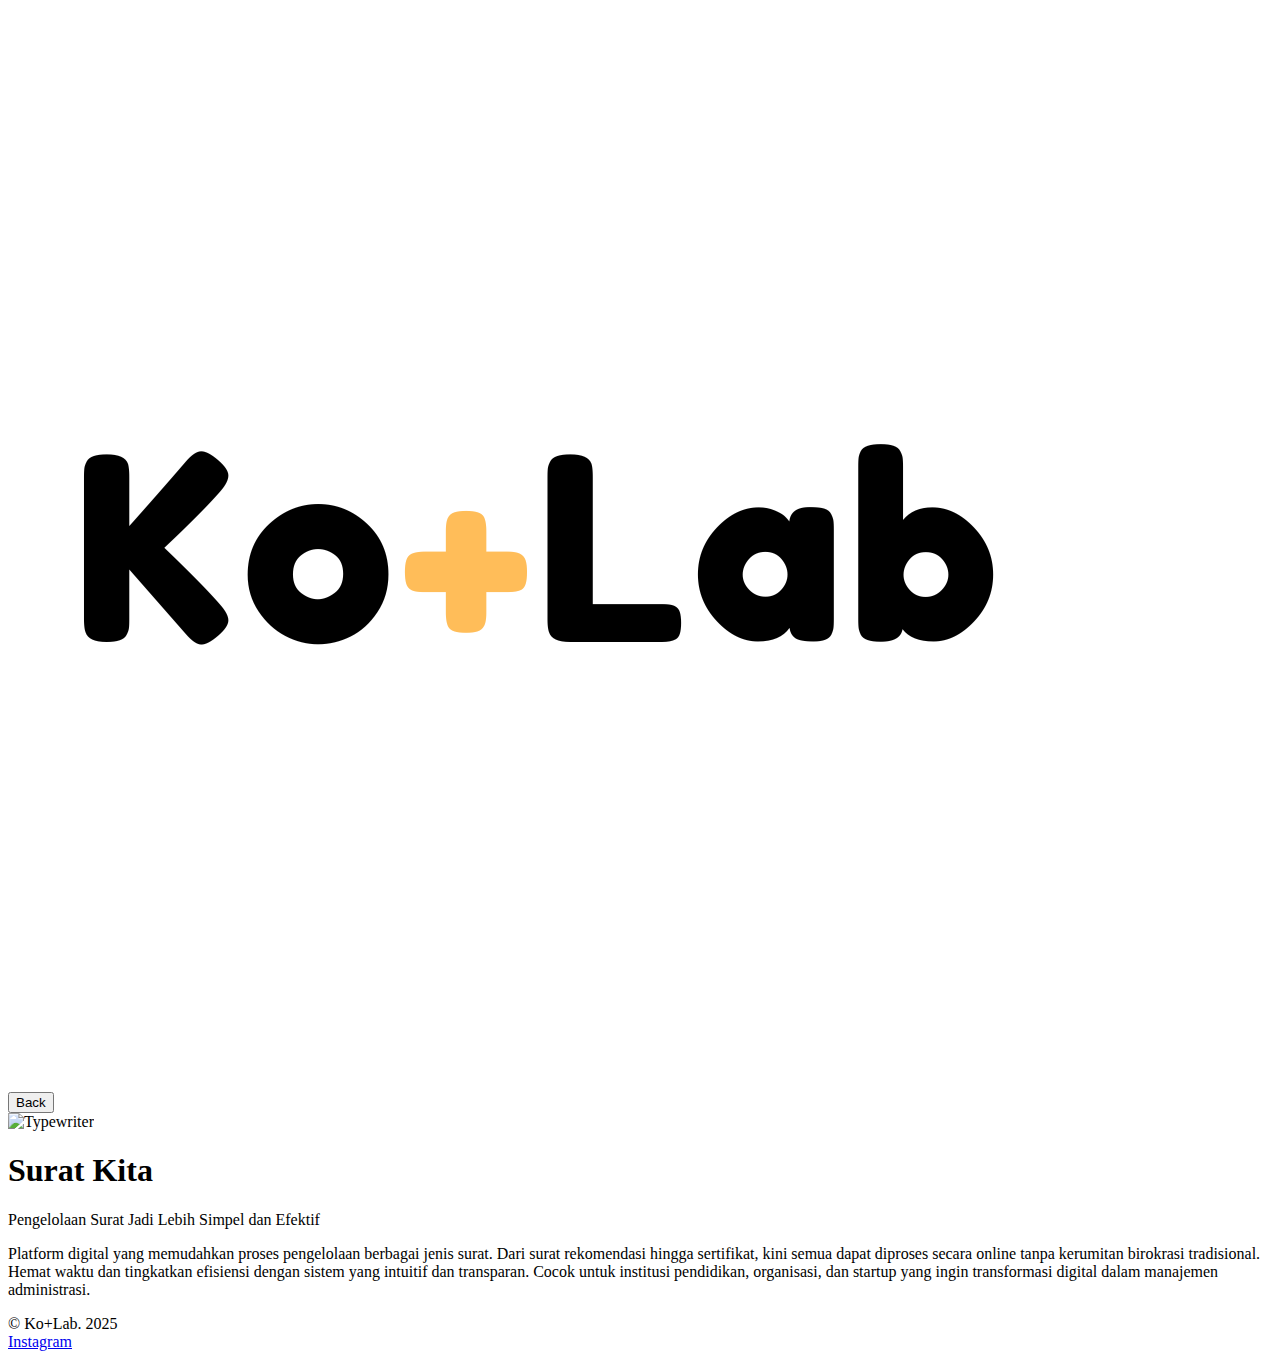
==== tentang.html @ 3b81d64d "rubh" ====
<!DOCTYPE html>
<html lang="id">
  <head>
    <meta charset="UTF-8" />
    <meta name="viewport" content="width=device-width, initial-scale=1.0" />
    <title>SuratKita - Pengelolaan Surat Digital</title>
    <script src="https://cdn.tailwindcss.com"></script>
  </head>
  <body class="bg-white text-gray-900 min-h-screen flex flex-col">
    <!-- Navbar -->
    <nav class="py-4 px-8 flex justify-between items-center">
      <div class="flex items-center">
        <img
          src="/assets/Ko+Lab Research Alliance_LogoKo+Lab.png"
          alt="Logo"
          class="w-24 h-24 mr-8"
        />
      </div>
      <button
        class="bg-yellow-500 text-white px-6 py-2 rounded-lg shadow-md hover:bg-yellow-600 transition"
        onclick="window.location.href='index.html'"
      >
        Back
      </button>
    </nav>

    <!-- Hero Section -->
    <section
      class="flex-grow flex flex-col md:flex-row items-center justify-center max-w-6xl mx-auto px-4 py-8"
    >
 
     <!-- Left Image -->
        <!-- Left Image -->
        <div class="md:w-1/2 mb-8 md:mb-0 md:pr-8">
            <div class="max-w-xs mx-auto" style="width: 60%;">
                <div class="transform -rotate-12">
                    <div class="bg-white p-4 rounded-3xl shadow-lg" style="border-radius: 32px;">
                        <img src="/assets/letter.jpg" alt="Typewriter" class="w-full h-auto rounded-2xl">
                    </div>
                </div>
            </div>
        </div>

      <!-- Right Content -->
      <div class="md:w-1/2 md:pl-8">
        <h1 class="text-5xl font-bold mb-4">Surat Kita</h1>
        <p class="text-xl text-gray-600 mb-6">
          Pengelolaan Surat Jadi Lebih Simpel dan Efektif
        </p>
        <p class="text-gray-600 mb-8">
          Platform digital yang memudahkan proses pengelolaan berbagai jenis
          surat. Dari surat rekomendasi hingga sertifikat, kini semua dapat
          diproses secara online tanpa kerumitan birokrasi tradisional. Hemat
          waktu dan tingkatkan efisiensi dengan sistem yang intuitif dan
          transparan. Cocok untuk institusi pendidikan, organisasi, dan startup
          yang ingin transformasi digital dalam manajemen administrasi.
        </p>
      </div>
    </section>

    <!-- Footer -->
    <footer
      class="py-6 px-8 flex flex-col md:flex-row justify-between items-center "
    >
      <div class="text-gray-500">© Ko+Lab. 2025</div>
      <div class="mt-4 md:mt-0">
        <a href="https://www.instagram.com/kolabfit?utm_source=ig_web_button_share_sheet&igsh=ZDNlZDc0MzIxNw==" class="text-gray-500 hover:text-gray-900">Instagram</a>
      </div>
    </footer>
  </body>
</html>
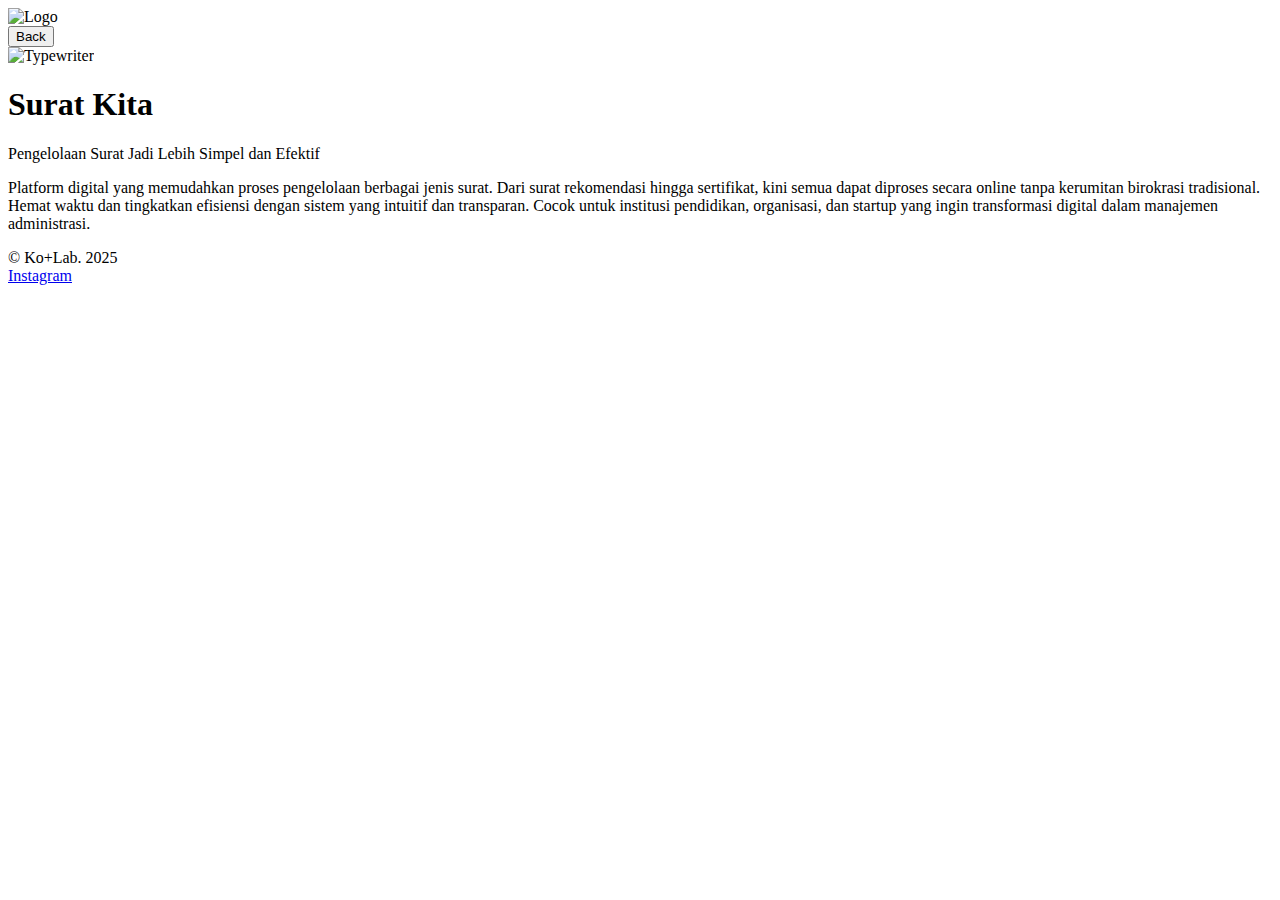
==== commit b5f741cb: "foto" ====
--- a/tentang.html
+++ b/tentang.html
@@ -11,7 +11,7 @@
     <nav class="py-4 px-8 flex justify-between items-center">
       <div class="flex items-center">
         <img
-          src="/assets/Ko+Lab Research Alliance_LogoKo+Lab.png"
+          src="/assets/images/Ko+Lab Research Alliance_LogoKo+Lab.png"
           alt="Logo"
           class="w-24 h-24 mr-8"
         />
@@ -35,7 +35,7 @@
             <div class="max-w-xs mx-auto" style="width: 60%;">
                 <div class="transform -rotate-12">
                     <div class="bg-white p-4 rounded-3xl shadow-lg" style="border-radius: 32px;">
-                        <img src="/assets/letter.jpg" alt="Typewriter" class="w-full h-auto rounded-2xl">
+                        <img src="/assets/images/letter.jpg" alt="Typewriter" class="w-full h-auto rounded-2xl">
                     </div>
                 </div>
             </div>
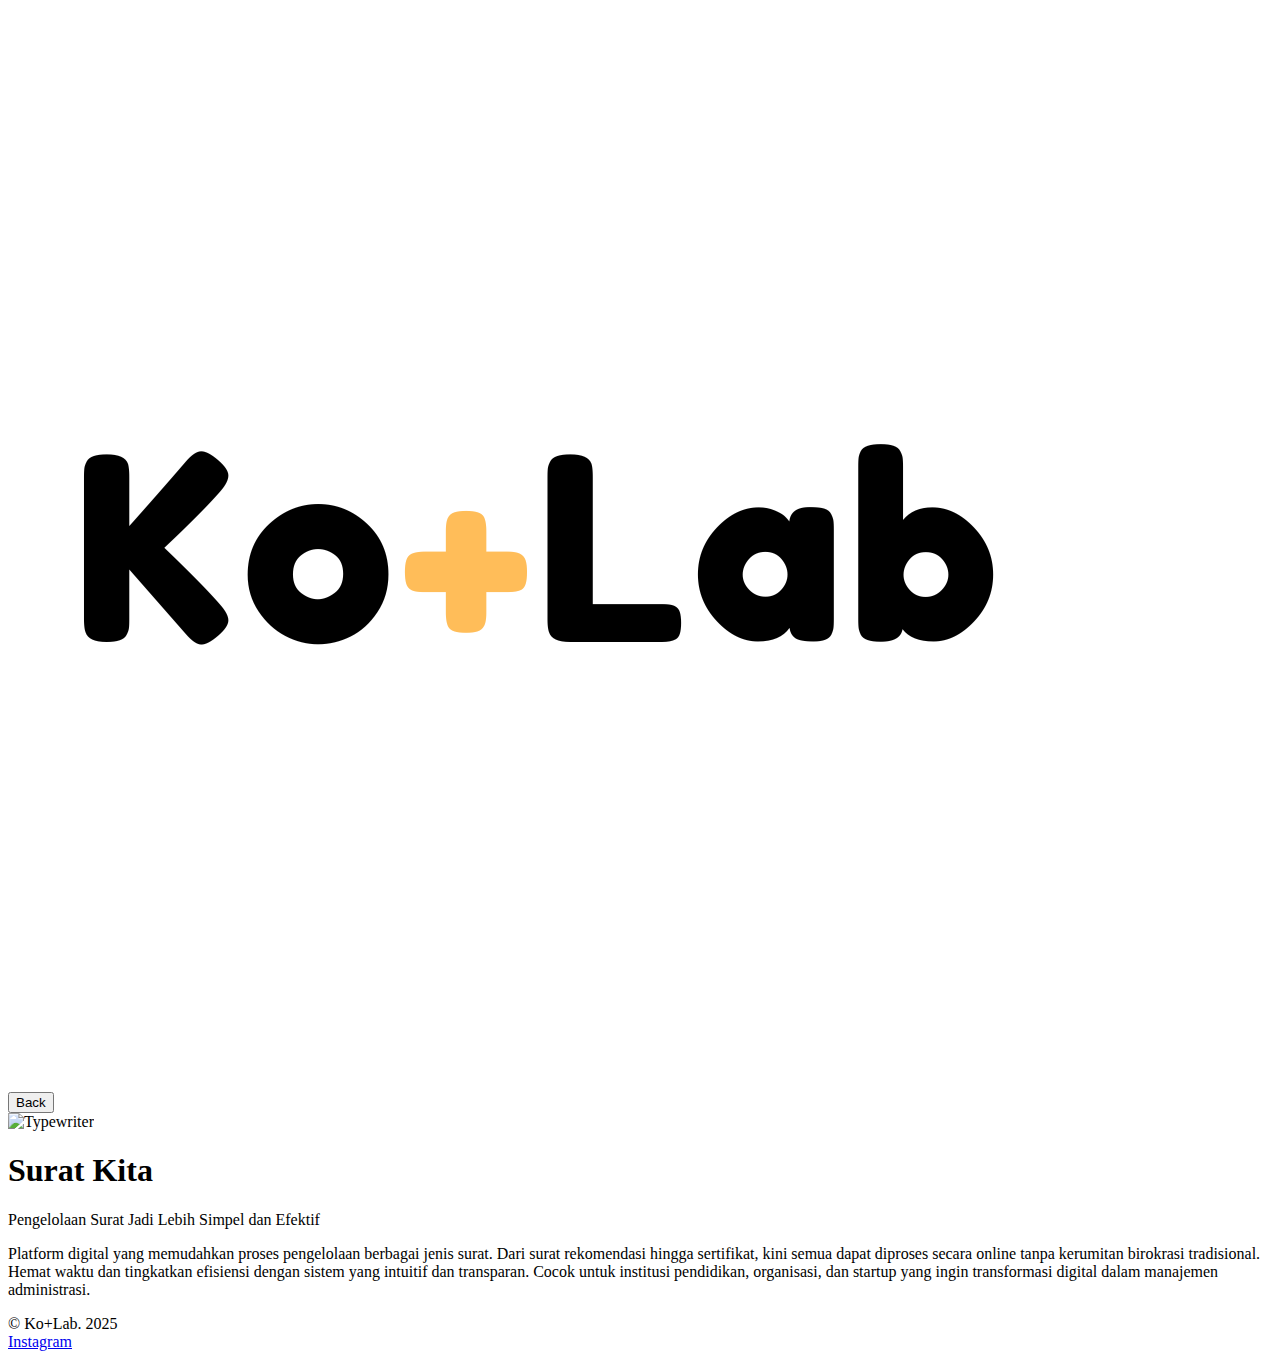
==== commit edcaa305: "Fix: Memperbaiki logo dan image" ====
--- a/tentang.html
+++ b/tentang.html
@@ -11,7 +11,7 @@
     <nav class="py-4 px-8 flex justify-between items-center">
       <div class="flex items-center">
         <img
-          src="/assets/images/Ko+Lab Research Alliance_LogoKo+Lab.png"
+          src="/assets/Ko+Lab Research Alliance_LogoKo+Lab.png"
           alt="Logo"
           class="w-24 h-24 mr-8"
         />
@@ -35,7 +35,7 @@
             <div class="max-w-xs mx-auto" style="width: 60%;">
                 <div class="transform -rotate-12">
                     <div class="bg-white p-4 rounded-3xl shadow-lg" style="border-radius: 32px;">
-                        <img src="/assets/images/letter.jpg" alt="Typewriter" class="w-full h-auto rounded-2xl">
+                        <img src="/assets/letter.jpg" alt="Typewriter" class="w-full h-auto rounded-2xl">
                     </div>
                 </div>
             </div>
